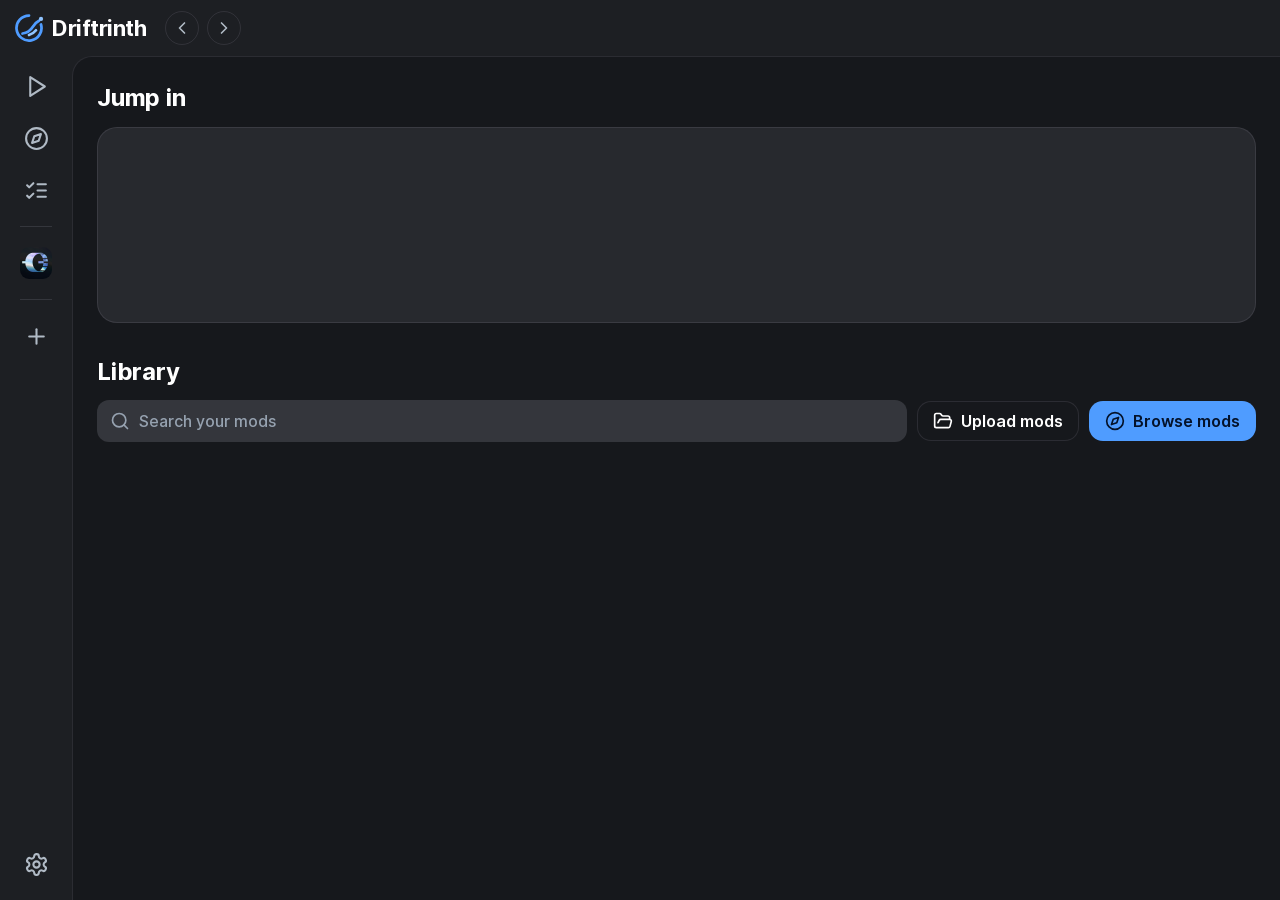
==== app/src/main/assets/driftrinth/index.html @ 27698b99 "Add original Driftrinth renderer assets" ====
<!doctype html>
<html lang="en">
<head>
<meta charset="utf-8">
<meta http-equiv="Content-Security-Policy" content="default-src 'none'; img-src 'self' https: http: data:; style-src 'self' 'unsafe-inline'; font-src 'self'; script-src 'self'">
<meta name="viewport" content="width=device-width, initial-scale=1">
<title>Driftrinth</title>
<script src="theme.js"></script>
<link rel="stylesheet" href="style.css">
</head>
<body>
<div class="splash" id="splash" role="status" aria-label="Loading Driftrinth">
  <svg class="splash-art" viewBox="0 0 24 24" fill="none" stroke-width="2.2" stroke-linecap="round" aria-hidden="true"><path stroke="var(--brand)" d="M12 2a10 10 0 1 0 9.6 7.2"/><path stroke="var(--brand)" d="M6.8 16.4c3.6-.4 6.7-2.8 8.6-5.8 1.2-1.9 2.6-3.4 4.6-4.4"/><path stroke="var(--brand-300)" d="M12 17.6c2.2-.6 4.2-2 5.6-3.8"/><circle cx="21.6" cy="4.7" r="1.7" fill="var(--brand-300)"/></svg>
  <div class="splash-center">
    <div class="splash-logo"><svg viewBox="0 0 24 24" fill="none" stroke-width="2.2" stroke-linecap="round" aria-hidden="true"><path stroke="var(--brand)" d="M12 2a10 10 0 1 0 9.6 7.2"/><path stroke="var(--brand)" d="M6.8 16.4c3.6-.4 6.7-2.8 8.6-5.8 1.2-1.9 2.6-3.4 4.6-4.4"/><path stroke="var(--brand-300)" d="M12 17.6c2.2-.6 4.2-2 5.6-3.8"/><circle cx="21.6" cy="4.7" r="1.7" fill="var(--brand-300)"/></svg><span>Driftrinth <em>app</em></span></div>
    <div class="splash-bar"><i id="splash-fill"></i></div>
  </div>
</div>
<div class="shell">
  <header class="top">
    <div class="brand"><svg class="mark" viewBox="0 0 24 24" fill="none" stroke-width="2.2" stroke-linecap="round" aria-hidden="true"><path stroke="var(--brand)" d="M12 2a10 10 0 1 0 9.6 7.2"/><path stroke="var(--brand)" d="M6.8 16.4c3.6-.4 6.7-2.8 8.6-5.8 1.2-1.9 2.6-3.4 4.6-4.4"/><path stroke="var(--brand-300)" d="M12 17.6c2.2-.6 4.2-2 5.6-3.8"/><circle cx="21.6" cy="4.7" r="1.7" fill="var(--brand-300)"/></svg><span>Driftrinth</span></div>
    <div class="navs">
      <button class="round" id="nav-back" aria-label="Back"></button>
      <button class="round" id="nav-fwd" aria-label="Forward"></button>
      <div class="crumb" id="crumb"></div>
    </div>
    <div class="status" id="status"></div>
  </header>
  <nav class="rail" aria-label="Main">
    <button class="rail-btn" data-go="home" aria-label="Home" title="Home"></button>
    <button class="rail-btn" data-go="discover" aria-label="Discover mods" title="Discover mods"></button>
    <button class="rail-btn" data-go="setup" aria-label="Setup" title="Setup"></button>
    <hr>
    <button class="rail-btn game" data-go="game" aria-label="Orion Drift" title="Orion Drift"><img src="orion-icon.png" alt=""></button>
    <hr>
    <button class="rail-btn" id="rail-add" data-upload="1" aria-label="Upload a mod" title="Upload a mod"></button>
    <div class="grow"></div>
    <button class="rail-btn" id="rail-settings" data-settings="connection" aria-label="Settings" title="Settings"></button>
  </nav>
  <main class="page" id="page"></main>
</div>
<div class="applybar" id="applybar" hidden></div>
<div class="toasts" id="toasts" role="status"></div>

<dialog id="detail" aria-label="Mod details"><div class="modal wide" id="detail-body"></div></dialog>

<dialog id="pair" aria-label="Pair headset">
  <div class="modal">
    <div class="modal-head"><h2>Pair this headset</h2><button class="round" data-close="pair" aria-label="Close" id="pair-x"></button></div>
    <p class="muted">You only do this once. After that, Driftrinth reconnects on its own.</p>
    <ol class="numbered">
      <li>Open Android Settings, press <b>Open</b>, then go to <b>Developer options &gt; Wireless debugging</b> and turn it on.<br><button class="btn" id="pair-open">Open Settings</button></li>
      <li>Choose <b>Pair device with pairing code</b> and keep that window beside this one.</li>
      <li>Enter the code it shows.</li>
    </ol>
    <div class="fields">
      <label class="field code">Pairing code
        <input type="text" inputmode="numeric" id="pair-code" placeholder="123456" maxlength="6" autocomplete="off">
      </label>
      <label class="field">Pairing port
        <input type="text" inputmode="numeric" id="pair-port" placeholder="Looking…" autocomplete="off">
      </label>
    </div>
    <p class="found" id="pair-found" hidden></p>
    <details class="adv">
      <summary>Advanced</summary>
      <label class="field">Connect port (the port under IP address &amp; port)
        <input type="text" inputmode="numeric" id="pair-connect" placeholder="Found automatically" autocomplete="off">
      </label>
    </details>
    <p class="err" id="pair-msg" hidden></p>
    <div class="modal-foot">
      <button class="btn" data-close="pair">Cancel</button>
      <button class="btn primary" id="pair-go">Pair</button>
    </div>
  </div>
</dialog>

<dialog id="confirm" aria-label="Confirm">
  <div class="aura soft" aria-hidden="true"></div>
  <div class="modal">
    <div id="confirm-body"></div>
    <div class="modal-foot">
      <button class="btn" id="confirm-no">Cancel</button>
      <button class="btn danger" id="confirm-yes">Remove</button>
    </div>
  </div>
</dialog>

<dialog id="settings" aria-label="Settings">
  <div class="aura" aria-hidden="true"></div>
  <div class="modal settings">
    <aside>
      <h2>Settings</h2>
      <button class="side" data-stab="connection" id="st-connection"></button>
      <button class="side" data-stab="store" id="st-store"></button>
      <button class="side" data-stab="game" id="st-game"></button>
      <button class="side" data-stab="appearance" id="st-appearance"></button>
      <button class="side" data-stab="about" id="st-about"></button>
      <button class="side" data-stab="credits" id="st-credits"></button>
    </aside>
    <div class="settings-body">
      <button class="round close" data-close="settings" aria-label="Close" id="set-x"></button>
      <div id="settings-body"></div>
    </div>
  </div>
</dialog>

<script src="bridge.js"></script>
<script src="app.js"></script>
</body>
</html>
---- app/src/main/assets/driftrinth/style.css ----
@font-face { font-family: Inter; font-weight: 400; font-display: block; src: url(fonts/inter-400.woff2) format('woff2'); }
@font-face { font-family: Inter; font-weight: 500; font-display: block; src: url(fonts/inter-500.woff2) format('woff2'); }
@font-face { font-family: Inter; font-weight: 600; font-display: block; src: url(fonts/inter-600.woff2) format('woff2'); }
@font-face { font-family: Inter; font-weight: 700; font-display: block; src: url(fonts/inter-700.woff2) format('woff2'); }
@font-face { font-family: Inter; font-weight: 800; font-display: block; src: url(fonts/inter-800.woff2) format('woff2'); }

:root {
  color-scheme: dark;
  --s1: #16181c; --s15: #1a1c20; --s2: #1d1f23; --s25: #222429; --s3: #27292e; --s4: #34363c; --s5: #42444a;
  --line: #c1bed11f;
  --hi: #fff; --tx: #b0bac5; --mut: #96a2b0;
  --brand: #4f9cff; --b3: #90c4ff; --b7: #1f5ff1; --brand-300: var(--b3); --on-brand: #04122a;
  --brand-hl: color-mix(in srgb, var(--brand) 25%, transparent); --brand-bg: color-mix(in srgb, var(--brand) 15%, transparent);
  --red: #ff496e; --red-bg: #ff496e26; --orange: #ffa347; --orange-bg: #e0832526;
  --scrim: #060a12a6; --scrim-soft: #060a1230; --scrim-plain: #000a; --track: #ffffff1c; --float: #0009;
  --r-sm: 8px; --r-md: 12px; --r-lg: 16px; --r-xl: 20px;
}

:root[data-theme="cyan"] { --brand: #22d3ee; --b3: #8beaf8; --b7: #0e7490; }
:root[data-theme="purple"] { --brand: #c78aff; --b3: #dab2ff; --b7: #821ed2; }
:root[data-theme="pink"] { --brand: #ff7ab8; --b3: #ffb3d6; --b7: #c11f72; }
:root[data-theme="red"] { --brand: #ff6984; --b3: #ff9fae; --b7: #c8083d; }
:root[data-theme="orange"] { --brand: #ffa347; --b3: #ffc171; --b7: #c64808; }
:root[data-theme="green"] { --brand: #1bd96a; --b3: #81f4af; --b7: #0f8642; }
:root[data-theme="rgb"] { --rgb-h: 215; --brand: hsl(var(--rgb-h) 100% 66%); --b3: hsl(var(--rgb-h) 100% 80%); --b7: hsl(var(--rgb-h) 85% 36%); }
:root[data-mode="oled"] {
  --s1: #000; --s15: #000; --s2: #000; --s25: #0b0c0e; --s3: #101114; --s4: #1e2024; --s5: #303238;
  --line: #c1bed126; --hi: #fff; --tx: #b0bac5; --mut: #8f9baa;
}
:root[data-mode="light"] {
  color-scheme: light;
  --s1: #eef1f6; --s15: #e6eaf0; --s2: #d9dfe8; --s25: #e7ebf1; --s3: #fff; --s4: #dde2ea; --s5: #a9b1be;
  --line: #11182738; --hi: #0b0e13; --tx: #2a313c; --mut: #4c5563;
  --brand-300: var(--b7);
  --brand-hl: color-mix(in srgb, var(--b7) 20%, transparent); --brand-bg: color-mix(in srgb, var(--b7) 11%, transparent);
  --red: #b80636; --red-bg: #ed11482b; --orange: #a63a04; --orange-bg: #fe7e112e;
  --scrim: #d9dfe8b3; --scrim-soft: #d9dfe840; --scrim-plain: #11182780; --track: #11182729; --float: #11182759;
}
* { box-sizing: border-box; }
[hidden] { display: none !important; }
html, body { height: 100%; }
body { margin: 0; background: var(--s2); color: var(--tx); font: 500 16px/1.4 Inter, Roboto, system-ui, sans-serif; overflow: hidden; -webkit-font-smoothing: antialiased; user-select: none; -webkit-tap-highlight-color: transparent; }
button, input, select { font: inherit; color: inherit; }
button { cursor: pointer; border: 0; background: none; padding: 0; }
button:disabled { cursor: default; }
h1, h2, h3, p { margin: 0; }
b { color: var(--hi); font-weight: 600; }
svg.i { width: 1.25em; height: 1.25em; flex: none; fill: none; stroke: currentColor; stroke-width: 2; stroke-linecap: round; stroke-linejoin: round; display: block; }
:focus-visible { outline: 2px solid var(--brand-300); outline-offset: 2px; }
::-webkit-scrollbar { width: 10px; height: 10px; }
::-webkit-scrollbar-thumb { background: var(--s5); border-radius: 10px; border: 2px solid transparent; background-clip: padding-box; }
::-webkit-scrollbar-track { background: transparent; }

/* ---- Frame ---- */
.shell { display: grid; grid-template: 56px 1fr / 72px 1fr; height: 100vh; opacity: 0; transition: opacity .16s; }
body.ready .shell { opacity: 1; }
.top { grid-column: 1 / 3; display: flex; align-items: center; gap: 18px; padding: 0 16px 0 14px; }
.brand { display: flex; align-items: center; gap: 8px; color: var(--hi); font-weight: 700; font-size: 22px; letter-spacing: -.02em; }
.mark { width: 30px; height: 30px; }
.navs { display: flex; align-items: center; gap: 8px; min-width: 0; flex: 1; }
.crumb { display: flex; align-items: center; gap: 8px; margin-left: 10px; color: var(--hi); font-weight: 600; white-space: nowrap; overflow: hidden; }
.crumb img { width: 24px; height: 24px; border-radius: 6px; }
.crumb svg { color: var(--mut); }
.round { width: 34px; height: 34px; display: grid; place-items: center; border-radius: 50%; border: 1px solid var(--line); color: var(--tx); transition: background .12s, color .12s; flex: none; }
.round:hover:not(:disabled) { background: var(--s4); color: var(--hi); }
.round:disabled { opacity: .4; }
.status { display: flex; align-items: center; gap: 10px; }
.pill { height: 36px; display: inline-flex; align-items: center; gap: 8px; padding: 0 14px; border-radius: 999px; border: 1px solid var(--line); font-size: 14px; color: var(--tx); white-space: nowrap; }
button.pill:hover { background: var(--s4); color: var(--hi); }
.pill.on { color: var(--brand-300); border-color: var(--brand-hl); }
.pill.warn { color: var(--orange); border-color: color-mix(in srgb, var(--orange) 35%, transparent); }
.dot { width: 8px; height: 8px; border-radius: 50%; background: var(--mut); flex: none; }
.dot.on { background: var(--brand); box-shadow: 0 0 8px var(--brand); }
.dot.warn { background: var(--orange); }
.pill .stop { display: grid; place-items: center; width: 22px; height: 22px; margin-right: -8px; border-radius: 50%; color: var(--red); }
.pill .stop:hover { background: var(--red-bg); }
.pill .bar { width: 72px; }

.rail { display: flex; flex-direction: column; align-items: center; gap: 4px; padding: 6px 0 12px; }
.rail hr { width: 32px; border: 0; border-top: 1px solid var(--s4); margin: 8px 0; }
.rail .grow { flex: 1; }
.rail-btn { width: 48px; height: 48px; display: grid; place-items: center; border-radius: 50%; color: var(--tx); font-size: 20px; transition: background .12s, color .12s; }
.rail-btn:hover { background: var(--s4); color: var(--hi); }
.rail-btn.active { background: var(--brand-hl); color: var(--brand); }
.rail-btn.game img { width: 32px; height: 32px; border-radius: 9px; display: block; }
.page { position: relative; background: var(--s1); border-top: 1px solid var(--line); border-left: 1px solid var(--line); border-top-left-radius: var(--r-xl); overflow-y: auto; padding: 24px; }
.inner { width: 100%; }

/* ---- Controls ---- */
.btn { height: 40px; padding: 0 16px; display: inline-flex; align-items: center; justify-content: center; gap: 8px; border-radius: 14px; background: var(--s4); color: var(--hi); font-weight: 600; white-space: nowrap; transition: filter .12s, background .12s; }
.btn:hover:not(:disabled) { filter: brightness(1.15); }
.btn:active:not(:disabled) { filter: brightness(.92); }
.btn:disabled { opacity: .5; }
.btn.primary { background: var(--brand); color: var(--on-brand); }
.btn.line { background: none; box-shadow: inset 0 0 0 1px var(--line); }
.btn.outline { background: var(--brand-bg); color: var(--brand-300); box-shadow: inset 0 0 0 1px var(--brand); }
.btn.danger { background: var(--red-bg); color: var(--red); }
.btn.small { height: 34px; padding: 0 12px; font-size: 14px; border-radius: var(--r-md); }
.btn.ghost { background: none; color: var(--tx); }
.btn.ghost:hover:not(:disabled) { color: var(--hi); }
.btn.ghost.brand { color: var(--brand-300); }
.play { height: 48px; padding: 0 22px 0 16px; border-radius: var(--r-lg); font-size: 17px; font-weight: 800; }
.play.big { height: 56px; padding: 0 28px 0 20px; border-radius: 18px; font-size: 19px; }
.play svg.i { stroke-width: 2.4; }
/* A real border with the fill clipped inside it, so the blue can't show past the black at the corners. */
.btn.primary.play { color: #000; border: 2px solid #000; background-clip: padding-box; }
.icon-btn { width: 34px; height: 34px; display: grid; place-items: center; border-radius: 50%; color: var(--tx); transition: background .12s, color .12s; flex: none; }
.icon-btn:hover:not(:disabled) { background: var(--s4); color: var(--hi); }
.icon-btn.brand { color: var(--brand-300); }
.switch { width: 42px; height: 24px; border-radius: 12px; background: var(--s5); position: relative; flex: none; transition: background .14s; }
.switch::after { content: ''; position: absolute; top: 3px; left: 3px; width: 18px; height: 18px; border-radius: 50%; background: var(--tx); transition: transform .14s, background .14s; }
.switch[aria-checked="true"] { background: var(--brand); }
.switch[aria-checked="true"]::after { transform: translateX(18px); background: var(--on-brand); }
.box { width: 20px; height: 20px; border-radius: 6px; box-shadow: inset 0 0 0 1px var(--s5); background: var(--s25); display: grid; place-items: center; color: var(--on-brand); font-size: 12px; flex: none; }
.box svg { visibility: hidden; stroke-width: 3; }
.box[aria-checked="true"] { background: var(--brand); box-shadow: none; }
.box[aria-checked="true"] svg { visibility: visible; }
.search { position: relative; flex: 1; min-width: 180px; }
.search svg { position: absolute; left: 13px; top: 11px; color: var(--mut); }
.search input, .field input { width: 100%; height: 42px; border: 0; border-radius: var(--r-md); background: var(--s4); color: var(--hi); padding: 0 14px; outline: 0; user-select: text; }
.search input { padding-left: 42px; }
.search input::placeholder, .field input::placeholder { color: var(--mut); font-weight: 500; }
.search input:focus, .field input:focus { box-shadow: 0 0 0 2px var(--brand); }
.select { position: relative; display: inline-flex; align-items: center; height: 34px; border-radius: var(--r-md); background: var(--s4); color: var(--hi); font-size: 14px; }
.select select { appearance: none; background: none; border: 0; outline: 0; height: 100%; padding: 0 32px 0 12px; font-weight: 500; }
.select select option { background: var(--s3); }
.select svg { position: absolute; right: 9px; pointer-events: none; color: var(--tx); }
.chip { height: 34px; padding: 0 12px; border-radius: var(--r-md); box-shadow: inset 0 0 0 1px var(--line); font-size: 14px; font-weight: 500; color: var(--tx); }
.chip:hover { color: var(--hi); }
.chip[aria-pressed="true"] { background: var(--brand-hl); box-shadow: inset 0 0 0 1px var(--brand); color: var(--brand-300); }
.tabs { display: inline-flex; gap: 4px; padding: 6px; border-radius: 999px; background: var(--s3); border: 1px solid var(--line); }
.tabs button { height: 36px; padding: 0 16px; display: inline-flex; align-items: center; gap: 8px; border-radius: 999px; font-size: 14px; font-weight: 600; color: var(--hi); }
.tabs button:hover { background: var(--s4); }
.tabs button[aria-selected="true"] { background: var(--brand-hl); color: var(--brand-300); }
.row { display: flex; align-items: center; gap: 8px; }
.row.wrap { flex-wrap: wrap; }
.spacer { flex: 1; }
.vline { width: 1px; height: 24px; background: var(--s4); margin: 0 4px; }
.spin { width: 16px; height: 16px; border-radius: 50%; border: 2px solid currentColor; border-right-color: transparent; animation: spin .8s linear infinite; display: inline-block; flex: none; }
@keyframes spin { to { transform: rotate(360deg); } }
.bar { height: 6px; border-radius: 3px; background: var(--s5); overflow: hidden; flex: 1; }
.bar i { display: block; height: 100%; background: var(--brand); border-radius: 3px; transition: width .25s; }
.bar.over i { background: var(--red); }
.muted { color: var(--mut); }
.err { color: var(--red); font-size: 14px; margin-top: 10px; }
.found { color: var(--brand-300); font-size: 14px; margin-top: 8px; }

/* ---- Cards ---- */
.h { color: var(--hi); font-size: 24px; font-weight: 700; letter-spacing: -.01em; margin-bottom: 12px; }
.section { margin-top: 32px; }
.card { background: var(--s3); border: 1px solid var(--line); border-radius: var(--r-xl); }
.ic { border-radius: var(--r-md); overflow: hidden; flex: none; display: grid; place-items: center; box-shadow: inset 0 0 0 1px var(--line); object-fit: cover; }
.ic svg { width: 58%; height: 58%; stroke-width: 1.6; }

.jump { position: relative; display: flex; align-items: center; gap: 20px; padding: 20px; min-height: 196px; overflow: hidden; }
.jump .art { position: absolute; inset: 0 0 0 auto; width: min(58%, 640px); background: url(orion-banner.jpg) center / cover; -webkit-mask-image: linear-gradient(to right, transparent, #000 34%); mask-image: linear-gradient(to right, transparent, #000 34%); }
.jump > :not(.art) { position: relative; }
.jump .ic { width: 156px; height: 156px; border-radius: 22px; }
/* Play sits at the bottom of a fixed-height column, so the text above it can never move it. */
.jump .play { margin-top: auto; flex: none; }
.jump .meta { min-height: 0; overflow: hidden; margin-bottom: 8px; }
.jump .meta span { max-width: 100%; }
.jump > div:not(.art) { max-width: 290px; height: 156px; display: flex; flex-direction: column; align-items: flex-start; }
.disc:has(.filters[hidden]) { grid-template-columns: minmax(0, 1fr); }
.jump h2 { color: var(--hi); font-size: 26px; font-weight: 700; letter-spacing: -.01em; }
.meta { display: flex; align-items: center; flex-wrap: wrap; gap: 6px 14px; color: var(--mut); font-weight: 500; margin-top: 4px; }
.meta span { display: inline-flex; align-items: center; gap: 6px; }

.setup { margin-top: 14px; padding: 6px 20px; }
.step { display: flex; align-items: center; gap: 14px; padding: 14px 0; min-height: 72px; }
.step + .step { border-top: 1px solid var(--s4); }
.step .num { width: 30px; height: 30px; display: grid; place-items: center; border-radius: 50%; background: var(--s4); color: var(--hi); font-size: 14px; font-weight: 700; flex: none; }
.step.done .num { background: var(--brand-hl); color: var(--brand-300); }
.step .t { flex: 1; min-width: 0; }
.step b { display: block; }
.step small { font-size: 14px; color: var(--mut); }
.step .bar { margin-top: 8px; }

.grid { display: grid; grid-template-columns: repeat(auto-fill, minmax(172px, 1fr)); gap: 14px; margin-top: 16px; }
.tile { display: block; text-align: left; padding: 12px; border-radius: var(--r-xl); transition: background .12s; }
.tile:hover { filter: brightness(1.08); }
.tile .ic { width: 100%; height: auto; aspect-ratio: 1; border-radius: var(--r-lg); margin-bottom: 10px; }
.tile .ic svg { width: 50%; height: 50%; }
.tile .n { color: var(--hi); font-weight: 600; white-space: nowrap; overflow: hidden; text-overflow: ellipsis; }
.tile .s { display: flex; align-items: center; gap: 6px; font-size: 14px; color: var(--mut); margin-top: 2px; }

.head { display: flex; align-items: center; gap: 16px; padding-bottom: 20px; border-bottom: 1px solid var(--s4); }
.head .ic { width: 72px; height: 72px; border-radius: var(--r-lg); }
.head h1 { color: var(--hi); font-size: 26px; font-weight: 700; letter-spacing: -.01em; }
.toolbar { display: flex; align-items: center; gap: 10px; margin-top: 16px; }

.banner { display: flex; align-items: center; gap: 12px; padding: 12px 16px; margin-top: 12px; border-radius: var(--r-lg); background: var(--orange-bg); color: var(--orange); font-size: 15px; }
.banner.bad { background: var(--red-bg); color: var(--red); }
.banner .t { flex: 1; min-width: 0; color: var(--hi); }

.table { margin-top: 14px; overflow: hidden; }
.tr { display: grid; grid-template-columns: 36px minmax(0, 1.3fr) minmax(0, 1fr) 160px; gap: 12px; align-items: center; padding: 12px 14px; min-height: 74px; }
.tr + .tr { border-top: 1px solid var(--s4); }
.tr.th { min-height: 0; padding: 12px 14px; color: var(--mut); font-weight: 600; font-size: 15px; background: var(--s25); }
.tr.th .acts { justify-content: flex-end; }
.proj { display: flex; align-items: center; gap: 12px; min-width: 0; text-align: left; }
.proj .ic { width: 48px; height: 48px; }
.proj .x { min-width: 0; }
.proj b, .ver b, .proj small, .ver small { display: block; white-space: nowrap; overflow: hidden; text-overflow: ellipsis; }
.proj b:hover { text-decoration: underline; }
.proj small, .ver small { color: var(--mut); font-size: 14px; }
.acts { display: flex; align-items: center; justify-content: flex-end; gap: 8px; }
.tag-new { display: inline-block; color: var(--orange); font-size: 13px; margin-left: 8px; font-weight: 600; }
.tr.off .ic { opacity: .5; }
.tr.off b { color: var(--tx); }

.empty { display: flex; flex-direction: column; align-items: center; text-align: center; gap: 12px; padding: 56px 24px; color: var(--mut); }
.empty svg.big { width: 44px; height: 44px; stroke-width: 1.5; color: var(--s5); }
.empty h3 { color: var(--hi); font-size: 19px; font-weight: 700; }
.empty p { max-width: 460px; }

.dtwo { display: grid; grid-template-columns: repeat(2, minmax(0, 1fr)); gap: 14px; margin-top: 16px; }
.pane { padding: 18px 20px; }
.pane h3 { color: var(--hi); font-size: 17px; font-weight: 700; display: flex; align-items: center; gap: 8px; margin-bottom: 10px; }
.pane.full { grid-column: 1 / 3; }
.kv { display: flex; justify-content: space-between; gap: 16px; padding: 7px 0; font-size: 15px; }
.kv span:first-child { color: var(--mut); }
.kv span:last-child { color: var(--hi); text-align: right; overflow: hidden; text-overflow: ellipsis; white-space: nowrap; min-width: 0; }
.pane .row { margin-top: 12px; }

/* ---- Discover ---- */
.disc { display: grid; grid-template-columns: minmax(0, 1fr) 248px; gap: 18px; align-items: start; }
.result { display: grid; grid-template-columns: 96px minmax(0, 1fr) auto; gap: 16px; padding: 16px; margin-top: 12px; text-align: left; }
.result .ic { width: 96px; height: 96px; border-radius: var(--r-lg); cursor: pointer; }
.result h3 { color: var(--hi); font-size: 19px; font-weight: 700; display: flex; align-items: baseline; gap: 8px; min-width: 0; cursor: pointer; }
.result h3 span { font-size: 15px; color: var(--mut); font-weight: 500; white-space: nowrap; }
.result h3 em { font-style: normal; overflow: hidden; text-overflow: ellipsis; white-space: nowrap; }
.result p { margin-top: 4px; display: -webkit-box; -webkit-line-clamp: 2; -webkit-box-orient: vertical; overflow: hidden; }
.res-side { display: flex; flex-direction: column; align-items: flex-end; justify-content: space-between; gap: 8px; color: var(--tx); font-size: 15px; }
.res-side span { display: inline-flex; align-items: center; gap: 6px; }
.tags { display: flex; flex-wrap: wrap; gap: 6px; margin-top: 8px; }
.tag { height: 26px; display: inline-flex; align-items: center; padding: 0 10px; border-radius: 999px; background: var(--s4); font-size: 13px; color: var(--tx); }
.filters { padding: 8px 14px 14px; position: sticky; top: 0; }
.filters .opt { display: flex; align-items: center; justify-content: space-between; gap: 10px; padding: 8px 0; color: var(--hi); font-weight: 600; }
.filters h3 { color: var(--hi); font-size: 16px; margin: 10px 0 6px; font-weight: 700; }
.filters .f { display: flex; width: 100%; padding: 7px 10px; margin: 0 -10px; width: calc(100% + 20px); border-radius: var(--r-sm); color: var(--tx); text-align: left; font-size: 15px; }
.filters .f:hover { color: var(--hi); background: var(--s4); }
.filters .f.on { color: var(--brand-300); background: var(--brand-bg); }

/* ---- Apply bar and toasts ---- */
.applybar { position: fixed; left: calc(50% + 36px); bottom: 20px; transform: translateX(-50%); width: min(640px, calc(100vw - 112px)); display: flex; align-items: center; gap: 12px; padding: 12px 12px 12px 18px; background: var(--s4); border: 1px solid var(--line); border-radius: var(--r-xl); box-shadow: 0 10px 34px var(--float); z-index: 5; color: var(--hi); font-weight: 600; animation: rise .16s ease-out; }
.applybar .t { flex: 1; min-width: 0; }
.applybar small { display: block; font-size: 13px; font-weight: 500; color: var(--tx); }
.applybar .bar { margin-top: 8px; background: var(--s5); }
@keyframes rise { from { opacity: 0; transform: translate(-50%, 10px); } }
.page.has-bar { padding-bottom: 96px; }
.toasts { position: fixed; right: 18px; bottom: 18px; display: flex; flex-direction: column; gap: 8px; align-items: flex-end; z-index: 20; pointer-events: none; }
.toast { max-width: 420px; padding: 11px 16px; border-radius: var(--r-lg); background: var(--s5); color: var(--hi); font-size: 15px; box-shadow: 0 8px 24px var(--float); animation: fade .16s ease-out; }
@keyframes fade { from { opacity: 0; transform: translateY(6px); } }

/* ---- Setup ---- */
.wiz { display: grid; grid-template-columns: 270px minmax(0, 1fr); gap: 16px; align-items: start; }
.wiz-steps { padding: 8px; }
.wiz-step { width: 100%; display: flex; align-items: center; gap: 12px; padding: 10px; border-radius: var(--r-md); text-align: left; color: var(--tx); font-weight: 600; }
.wiz-step:hover { background: var(--s4); color: var(--hi); }
.wiz-step.on { background: var(--brand-hl); color: var(--hi); }
.wiz-step small { display: block; font-size: 13px; font-weight: 500; color: var(--mut); }
.wiz-num { width: 30px; height: 30px; display: grid; place-items: center; border-radius: 50%; background: var(--s4); color: var(--hi); font-size: 14px; font-weight: 700; flex: none; }
.wiz-step.on .wiz-num { background: var(--brand); color: var(--on-brand); }
.wiz-step.done .wiz-num { background: var(--brand-hl); color: var(--brand-300); }
.wiz-panel { padding: 26px; min-height: 420px; display: flex; flex-direction: column; }
.wiz-body { flex: 1; animation: fade .16s ease-out; }
.wiz-eyebrow { color: var(--brand-300); font-size: 14px; font-weight: 700; margin-bottom: 6px; }
.wiz-body h2 { color: var(--hi); font-size: 26px; font-weight: 700; letter-spacing: -.01em; margin-bottom: 8px; }
.wiz-body > p { max-width: 620px; }
.wiz-body .numbered { max-width: 620px; font-size: 16px; margin-top: 18px; }
.wiz-body > .row { margin-top: 18px; }
.wiz-ok { display: flex; align-items: center; gap: 10px; margin-top: 18px; padding: 12px 16px; border-radius: var(--r-lg); background: var(--brand-bg); color: var(--brand-300); font-weight: 600; max-width: 620px; }
.wiz-wait { display: flex; align-items: center; gap: 10px; margin-top: 18px; color: var(--hi); }
.wiz-bar { margin-top: 14px; max-width: 620px; height: 8px; border-radius: 4px; }
.wiz-mods { margin-top: 16px; max-width: 620px; border: 1px solid var(--line); border-radius: var(--r-lg); overflow: hidden; }
.wiz-mod { display: flex; align-items: center; gap: 12px; padding: 10px 14px; color: var(--hi); font-weight: 600; }
.wiz-mod + .wiz-mod { border-top: 1px solid var(--s4); }
.wiz-mod .ic { width: 36px; height: 36px; border-radius: var(--r-sm); }
.wiz-mod span { flex: 1; min-width: 0; white-space: nowrap; overflow: hidden; text-overflow: ellipsis; }
.wiz-foot { display: flex; align-items: center; gap: 10px; margin-top: 26px; padding-top: 18px; border-top: 1px solid var(--s4); }
.wiz-foot small { flex: 1; text-align: right; color: var(--mut); font-size: 14px; }

/* ---- Loading screen ---- */
.splash { position: fixed; inset: 0; z-index: 100; overflow: hidden; background: linear-gradient(180deg, color-mix(in srgb, var(--brand) 26%, var(--s1)) 0%, color-mix(in srgb, var(--brand) 9%, var(--s1)) 38%, color-mix(in srgb, var(--brand) 2%, var(--s1)) 72%, var(--s1) 100%); transition: opacity .3s ease-in-out; }
.splash.out { opacity: 0; pointer-events: none; }
.splash-art { position: absolute; left: 50%; top: 50%; width: 118vmax; height: 118vmax; transform: translate(-50%, -50%); opacity: .055; }
.splash-center { position: absolute; left: 50%; top: 50%; transform: translate(-50%, -50%); width: min(320px, calc(100vw - 48px)); display: flex; flex-direction: column; align-items: center; gap: 18px; }
.splash-logo { display: flex; align-items: center; gap: 8px; color: var(--hi); font-size: 30px; font-weight: 600; letter-spacing: -.01em; white-space: nowrap; }
.splash-logo svg { width: 34px; height: 34px; flex: none; }
.splash-logo em { font-style: normal; color: var(--brand); }
.splash-bar { width: 100%; height: 8px; border-radius: 4px; background: var(--track); overflow: hidden; }
.splash-bar i { display: block; height: 100%; width: 3%; border-radius: 4px; background: var(--brand); transition: width 1.4s cubic-bezier(.2, .7, .3, 1); }
.splash-bar i.go { width: 86%; }
.splash-bar i.full { width: 100%; transition-duration: .22s; }

/* ---- Dialogs ---- */
dialog { padding: 0; border: 0; background: transparent; color: inherit; max-width: none; max-height: none; }
dialog::backdrop { background: var(--scrim-plain); }
.modal { width: 500px; max-width: calc(100vw - 48px); max-height: calc(100vh - 48px); overflow-y: auto; background: var(--s3); border: 1px solid var(--line); border-radius: var(--r-xl); padding: 22px; }
.modal.wide { width: 720px; }
.modal h2 { color: var(--hi); font-size: 22px; font-weight: 700; }
.modal-head { display: flex; align-items: center; justify-content: space-between; gap: 12px; margin-bottom: 6px; }
.modal-foot { display: flex; justify-content: flex-end; gap: 10px; margin-top: 18px; }
.numbered { margin: 14px 0; padding: 0; list-style: none; counter-reset: n; font-size: 15px; }
.numbered li { counter-increment: n; position: relative; padding: 0 0 12px 36px; }
.numbered li::before { content: counter(n); position: absolute; left: 0; top: -2px; width: 26px; height: 26px; display: grid; place-items: center; border-radius: 50%; background: var(--s4); color: var(--hi); font-size: 13px; font-weight: 700; }
.numbered .btn { margin-top: 8px; }
.fields { display: grid; grid-template-columns: 1fr 1fr; gap: 12px; }
.field { display: block; font-size: 14px; font-weight: 600; color: var(--tx); }
.field input { margin-top: 6px; font-size: 16px; }
.field.code input { font-size: 20px; font-weight: 700; letter-spacing: .14em; }
.field.code input::placeholder { letter-spacing: .14em; font-weight: 500; }
.adv { margin-top: 12px; font-size: 14px; color: var(--mut); }
.adv summary { cursor: pointer; padding: 4px 0; }
.adv .field { margin-top: 8px; }
.settings { width: 820px; height: 560px; padding: 0; display: grid; grid-template-columns: 220px 1fr; overflow: hidden; }
.settings aside { background: var(--s25); padding: 20px 12px; border-right: 1px solid var(--line); }
.settings aside h2 { padding: 0 10px 12px; }
.side { width: 100%; height: 40px; display: flex; align-items: center; gap: 10px; padding: 0 12px; border-radius: var(--r-md); color: var(--tx); font-weight: 600; text-align: left; margin-bottom: 2px; }
.side:hover { background: var(--s4); color: var(--hi); }
.side.on { background: var(--brand-hl); color: var(--brand-300); }
.settings-body { position: relative; padding: 22px; overflow-y: auto; }
.settings-body .close { position: absolute; right: 16px; top: 16px; }
.settings-body h3 { color: var(--hi); font-size: 19px; font-weight: 700; padding-right: 40px; }
.settings-body section + section { margin-top: 22px; padding-top: 20px; border-top: 1px solid var(--s4); }
.settings-body p { font-size: 15px; color: var(--mut); margin-top: 4px; }
.settings-body .opt { display: flex; align-items: center; justify-content: space-between; gap: 18px; }
.settings-body .row { margin-top: 12px; }
#settings, #confirm { overflow: visible; }
#confirm::backdrop { transition: opacity .5s ease-in; background: var(--scrim-soft); }
#confirm .modal { position: relative; z-index: 1; width: 440px; box-shadow: 0 24px 70px var(--float); animation: confirm-in .28s cubic-bezier(.2, .8, .3, 1.1); transition: opacity .22s ease-in, transform .22s ease-in; }
#confirm.leaving .modal { opacity: 0; transform: scale(.97); pointer-events: none; }
#confirm.leaving::backdrop { opacity: 0; }
@keyframes confirm-in { from { opacity: 0; transform: translateY(14px) scale(.95); } }
.confirm-head { display: flex; align-items: center; gap: 14px; }
.confirm-head .ic { width: 56px; height: 56px; border-radius: var(--r-md); }
.confirm-head h2 { min-width: 0; overflow-wrap: anywhere; }
.confirm-trash { background: var(--red-bg); color: var(--red); }
#confirm-body p { margin-top: 14px; font-size: 15px; }
#confirm .modal-foot .btn { min-width: 96px; }
.aura.soft i { width: 40vmax; height: 40vmax; opacity: .5; }
#settings::backdrop { transition: opacity .6s ease-in; background: var(--scrim); backdrop-filter: blur(16px); -webkit-backdrop-filter: blur(16px); }
#settings .modal { position: relative; z-index: 1; box-shadow: 0 24px 70px var(--float); transition: opacity .22s ease-in, transform .22s ease-in; }
#settings.leaving .modal { opacity: 0; transform: scale(.97); pointer-events: none; }
#settings.leaving::backdrop { opacity: 0; }
.aura { position: fixed; inset: 0; overflow: hidden; pointer-events: none; }
.aura i { position: absolute; left: 0; top: 0; width: 62vmax; height: 62vmax; border-radius: 50%; opacity: .8; will-change: transform; }
.credits { display: flex; flex-direction: column; gap: 10px; margin-top: 14px; }
.credit { padding: 12px 14px; border-radius: var(--r-md); background: var(--s25); border: 1px solid var(--line); }
.credit b { display: block; font-size: 16px; }
.credit span { display: block; margin-top: 2px; font-size: 15px; color: var(--tx); }
.mode-grid { display: grid; grid-template-columns: repeat(3, minmax(0, 1fr)); gap: 10px; margin-top: 12px; }
.mode-card { display: block; padding: 8px; border-radius: var(--r-lg); background: var(--s25); box-shadow: inset 0 0 0 1px var(--line); text-align: left; color: var(--hi); font-weight: 600; }
.mode-card:hover { background: var(--s4); }
.mode-card[aria-pressed="true"] { box-shadow: inset 0 0 0 2px var(--brand); background: var(--brand-bg); }
.mode-label { display: flex; align-items: center; justify-content: space-between; padding: 8px 4px 2px; font-size: 15px; }
.mode-label svg { color: var(--brand-300); stroke-width: 3; }
/* Previews show their own mode's colours, whichever mode is active. */
.mode-prev { display: grid; grid-template-columns: 22% 1fr; height: 76px; border-radius: var(--r-sm); overflow: hidden; border: 1px solid var(--line); }
.mode-prev i { display: block; }
.mode-prev .pr { padding: 8px; display: flex; flex-direction: column; gap: 6px; }
.mode-prev .pc { height: 28px; border-radius: 6px; }
.mode-prev .pb { width: 42%; height: 12px; border-radius: 4px; background: var(--brand); }
.mode-prev.dark { background: #1d1f23; } .mode-prev.dark .pr { background: #16181c; } .mode-prev.dark .pc { background: #27292e; }
.mode-prev.light { background: #e6e9ef; } .mode-prev.light .pr { background: #f4f6f9; } .mode-prev.light .pc { background: #fff; }
.mode-prev.oled { background: #000; } .mode-prev.oled .pr { background: #000; } .mode-prev.oled .pc { background: #101114; }
.theme-grid { display: grid; grid-template-columns: repeat(auto-fill, minmax(112px, 1fr)); gap: 8px; margin-top: 12px; }
.theme-chip { height: 42px; display: flex; align-items: center; gap: 9px; padding: 0 10px; border-radius: var(--r-md); background: var(--s25); box-shadow: inset 0 0 0 1px var(--line); color: var(--hi); font-size: 15px; font-weight: 600; }
.theme-chip:hover { background: var(--s4); }
.theme-chip[aria-pressed="true"] { box-shadow: inset 0 0 0 2px var(--brand); background: var(--brand-bg); }
.theme-dot { width: 20px; height: 20px; border-radius: 50%; flex: none; box-shadow: inset 0 0 0 1px #0003; }
.speed { margin-top: 14px; }
.speed-row { display: flex; align-items: center; gap: 12px; margin-top: 8px; font-size: 14px; color: var(--mut); }
.speed-head { display: flex; justify-content: space-between; gap: 12px; color: var(--hi); font-weight: 600; font-size: 15px; }
.speed-head span:last-child { color: var(--brand-300); }
.speed input { flex: 1; min-width: 0; height: 24px; margin: 0; background: none; appearance: none; -webkit-appearance: none; cursor: pointer; }
.speed input::-webkit-slider-runnable-track { height: 8px; border-radius: 4px; background: linear-gradient(90deg, #ff3b3b, #ffd23b, #3bff6a, #3bd5ff, #5a3bff, #ff3bd5); box-shadow: inset 0 0 0 1px #0000002e; }
.speed input::-webkit-slider-thumb { -webkit-appearance: none; width: 22px; height: 22px; margin-top: -7px; border-radius: 50%; background: #fff; border: 2px solid #000; box-shadow: 0 1px 4px #0006; }
.mono { font-family: ui-monospace, Consolas, monospace; font-size: 14px; }
.about-mark { display: flex; align-items: center; gap: 12px; color: var(--hi); font-size: 24px; font-weight: 700; }
.about-mark svg { width: 40px; height: 40px; }
.hero { width: 100%; max-height: 300px; object-fit: cover; border-radius: var(--r-lg); margin-bottom: 14px; display: block; }
.shots { display: flex; gap: 8px; overflow-x: auto; margin-bottom: 14px; }
.shots img { height: 120px; border-radius: var(--r-md); }
.dhead { display: flex; align-items: center; gap: 14px; }
.dhead .ic { width: 72px; height: 72px; border-radius: var(--r-lg); }
.dhead .spacer { flex: 1; }
.sect { color: var(--hi); font-weight: 700; font-size: 17px; margin: 20px 0 6px; }
.desc { font-size: 15px; line-height: 1.55; user-select: text; }
.desc p, .desc ul { margin: 0 0 8px; }
.desc ul { padding-left: 20px; }
.desc h4 { color: var(--hi); margin: 12px 0 4px; font-size: 16px; }
.desc code { background: var(--s4); border-radius: 5px; padding: 1px 5px; font-size: 14px; }
.facts { display: grid; grid-template-columns: repeat(auto-fit, minmax(120px, 1fr)); gap: 12px; margin-top: 14px; padding: 12px 14px; background: var(--s25); border-radius: var(--r-md); font-size: 14px; }
.facts span { display: block; color: var(--mut); }
.files { list-style: none; margin: 0; padding: 0; font-size: 14px; }
.files li { display: flex; justify-content: space-between; gap: 12px; padding: 6px 0; }

/* ---- Light mode: white surfaces on a tinted page, with real edges so nothing melts together ---- */
[data-mode="light"] .card { border-color: #11182733; box-shadow: 0 1px 2px #1118271f, 0 4px 14px #1118270f; }
[data-mode="light"] .page { border-color: #11182740; box-shadow: inset 0 1px 3px #11182714; }
[data-mode="light"] .rail hr { border-top-color: #1118273d; }
[data-mode="light"] .rail-btn { color: var(--tx); }
[data-mode="light"] .rail-btn:hover { background: #1118271a; color: var(--hi); }
[data-mode="light"] .rail-btn.active { background: var(--b7); color: #fff; }
[data-mode="light"] .round, [data-mode="light"] .pill { background: #ffffffb3; border-color: #11182740; color: var(--tx); }
[data-mode="light"] .round:hover:not(:disabled), [data-mode="light"] button.pill:hover { background: #fff; color: var(--hi); }
[data-mode="light"] .pill.on { color: var(--b7); border-color: color-mix(in srgb, var(--b7) 55%, transparent); }
[data-mode="light"] .pill.warn { color: var(--orange); border-color: color-mix(in srgb, var(--orange) 55%, transparent); }
[data-mode="light"] .dot.on { background: var(--b7); box-shadow: none; }
[data-mode="light"] .btn { box-shadow: inset 0 0 0 1px #11182726; }
[data-mode="light"] .btn.primary { background: var(--b7); color: #fff; box-shadow: 0 1px 2px #11182740; }
[data-mode="light"] .btn.primary.play { background: var(--brand); background-clip: padding-box; color: #000; box-shadow: 0 2px 6px #11182740; }
[data-mode="light"] .btn.line { background: #fff; box-shadow: inset 0 0 0 1px #1118274d; }
[data-mode="light"] .btn.outline { background: var(--brand-bg); box-shadow: inset 0 0 0 1.5px var(--b7); }
[data-mode="light"] .btn.danger { box-shadow: inset 0 0 0 1px color-mix(in srgb, var(--red) 45%, transparent); }
[data-mode="light"] .btn.ghost { box-shadow: none; }
[data-mode="light"] .icon-btn:hover:not(:disabled) { background: #1118271a; }
[data-mode="light"] .search input, [data-mode="light"] .field input { background: #fff; box-shadow: inset 0 0 0 1px #1118274d; }
[data-mode="light"] .search input:focus, [data-mode="light"] .field input:focus { box-shadow: 0 0 0 2px var(--b7); }
[data-mode="light"] .select { background: #fff; box-shadow: inset 0 0 0 1px #1118274d; }
[data-mode="light"] .chip { background: #fff; box-shadow: inset 0 0 0 1px #1118274d; }
[data-mode="light"] .chip[aria-pressed="true"] { background: var(--brand-hl); box-shadow: inset 0 0 0 1.5px var(--b7); color: var(--b7); }
[data-mode="light"] .tabs { background: #fff; border-color: #11182733; box-shadow: 0 1px 2px #1118271f; }
[data-mode="light"] .tabs button:hover { background: var(--s25); }
[data-mode="light"] .tag { background: var(--s25); box-shadow: inset 0 0 0 1px #11182726; color: var(--tx); }
[data-mode="light"] .switch { background: #8f98a6; }
[data-mode="light"] .switch::after { background: #fff; box-shadow: 0 1px 2px #11182766; }
[data-mode="light"] .switch[aria-checked="true"] { background: var(--b7); }
[data-mode="light"] .switch[aria-checked="true"]::after { background: #fff; }
[data-mode="light"] .box { background: #fff; box-shadow: inset 0 0 0 1.5px #1118276b; }
[data-mode="light"] .box[aria-checked="true"] { background: var(--b7); color: #fff; box-shadow: none; }
[data-mode="light"] .tr.th { background: var(--s25); color: var(--tx); border-bottom: 1px solid #11182726; }
[data-mode="light"] .tr + .tr { border-top-color: #11182726; }
[data-mode="light"] .head, [data-mode="light"] .step + .step, [data-mode="light"] .wiz-foot { border-color: #11182726; }
[data-mode="light"] .bar { background: #11182729; }
[data-mode="light"] .bar i { background: var(--b7); }
[data-mode="light"] .splash-bar i { background: var(--b7); }
[data-mode="light"] .splash-logo em { color: var(--b7); }
[data-mode="light"] .filters .f.on { background: var(--brand-hl); color: var(--b7); }
[data-mode="light"] .filters .f:hover, [data-mode="light"] .side:hover { background: var(--s4); }
[data-mode="light"] .side.on { background: var(--b7); color: #fff; }
[data-mode="light"] .wiz-step.on { background: var(--brand-hl); }
[data-mode="light"] .wiz-step.on .wiz-num { background: var(--b7); color: #fff; }
[data-mode="light"] .step.done .num, [data-mode="light"] .wiz-step.done .wiz-num { color: var(--b7); }
[data-mode="light"] .applybar, [data-mode="light"] .toast { background: #14171c; color: #fff; border-color: #14171c; }
[data-mode="light"] .applybar small { color: #c3cad4; }
[data-mode="light"] .settings aside { background: var(--s2); border-right-color: #11182733; }
[data-mode="light"] .mode-card, [data-mode="light"] .theme-chip { background: #fff; box-shadow: inset 0 0 0 1px #1118274d; }
[data-mode="light"] .mode-card:hover, [data-mode="light"] .theme-chip:hover { background: var(--s25); }
[data-mode="light"] .mode-card[aria-pressed="true"], [data-mode="light"] .theme-chip[aria-pressed="true"] { background: var(--brand-bg); box-shadow: inset 0 0 0 2px var(--b7); }
[data-mode="light"] .credit, [data-mode="light"] .facts { background: var(--s1); border-color: #11182726; }
[data-mode="light"] .aura i { opacity: .55; }
[data-mode="light"] .aura.soft i { opacity: .38; }
[data-mode="light"] #settings .modal, [data-mode="light"] #confirm .modal, [data-mode="light"] .modal { border-color: #1118274d; box-shadow: 0 24px 70px var(--float); }

@media (max-width: 900px) {
  .crumb { display: none; }
  .navs { flex: 0; }
  .status { margin-left: auto; }
  .wiz { grid-template-columns: minmax(0, 1fr); }
  .wiz-steps { display: none; }
  .disc { grid-template-columns: minmax(0, 1fr); }
  .filters { display: none; }
  .dtwo { grid-template-columns: minmax(0, 1fr); }
  .pane.full { grid-column: auto; }
  .tr { grid-template-columns: 36px minmax(0, 1fr) 160px; }
  .tr .ver { display: none; }
  .jump .art { display: none; }
  .settings { grid-template-columns: 160px 1fr; }
}
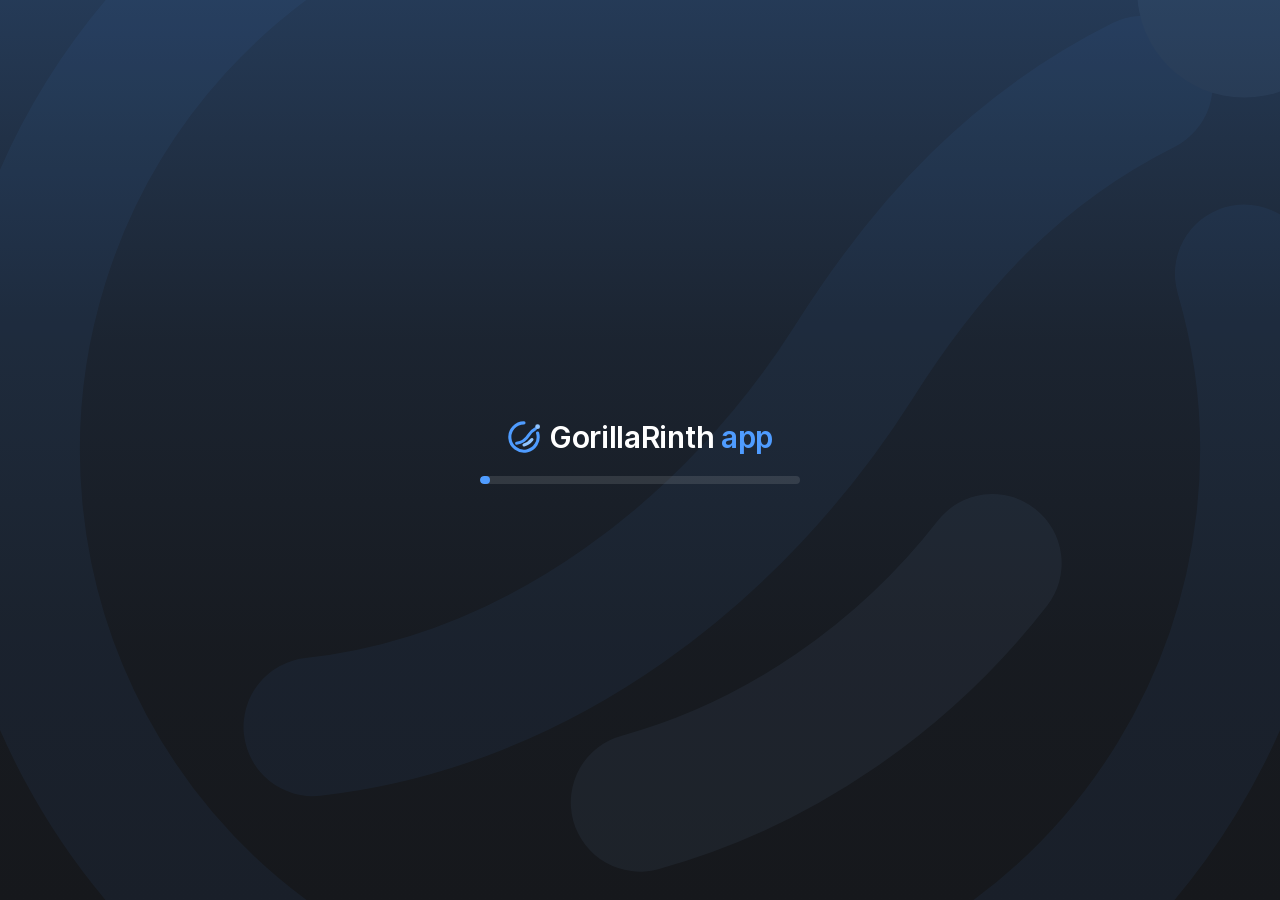
==== commit d1ee5179: "Rebrand copied renderer shell for GorillaRinth" ====
--- a/app/src/main/assets/driftrinth/index.html
+++ b/app/src/main/assets/driftrinth/index.html
@@ -4,21 +4,21 @@
 <meta charset="utf-8">
 <meta http-equiv="Content-Security-Policy" content="default-src 'none'; img-src 'self' https: http: data:; style-src 'self' 'unsafe-inline'; font-src 'self'; script-src 'self'">
 <meta name="viewport" content="width=device-width, initial-scale=1">
-<title>Driftrinth</title>
+<title>GorillaRinth</title>
 <script src="theme.js"></script>
 <link rel="stylesheet" href="style.css">
 </head>
 <body>
-<div class="splash" id="splash" role="status" aria-label="Loading Driftrinth">
+<div class="splash" id="splash" role="status" aria-label="Loading GorillaRinth">
   <svg class="splash-art" viewBox="0 0 24 24" fill="none" stroke-width="2.2" stroke-linecap="round" aria-hidden="true"><path stroke="var(--brand)" d="M12 2a10 10 0 1 0 9.6 7.2"/><path stroke="var(--brand)" d="M6.8 16.4c3.6-.4 6.7-2.8 8.6-5.8 1.2-1.9 2.6-3.4 4.6-4.4"/><path stroke="var(--brand-300)" d="M12 17.6c2.2-.6 4.2-2 5.6-3.8"/><circle cx="21.6" cy="4.7" r="1.7" fill="var(--brand-300)"/></svg>
   <div class="splash-center">
-    <div class="splash-logo"><svg viewBox="0 0 24 24" fill="none" stroke-width="2.2" stroke-linecap="round" aria-hidden="true"><path stroke="var(--brand)" d="M12 2a10 10 0 1 0 9.6 7.2"/><path stroke="var(--brand)" d="M6.8 16.4c3.6-.4 6.7-2.8 8.6-5.8 1.2-1.9 2.6-3.4 4.6-4.4"/><path stroke="var(--brand-300)" d="M12 17.6c2.2-.6 4.2-2 5.6-3.8"/><circle cx="21.6" cy="4.7" r="1.7" fill="var(--brand-300)"/></svg><span>Driftrinth <em>app</em></span></div>
+    <div class="splash-logo"><svg viewBox="0 0 24 24" fill="none" stroke-width="2.2" stroke-linecap="round" aria-hidden="true"><path stroke="var(--brand)" d="M12 2a10 10 0 1 0 9.6 7.2"/><path stroke="var(--brand)" d="M6.8 16.4c3.6-.4 6.7-2.8 8.6-5.8 1.2-1.9 2.6-3.4 4.6-4.4"/><path stroke="var(--brand-300)" d="M12 17.6c2.2-.6 4.2-2 5.6-3.8"/><circle cx="21.6" cy="4.7" r="1.7" fill="var(--brand-300)"/></svg><span>GorillaRinth <em>app</em></span></div>
     <div class="splash-bar"><i id="splash-fill"></i></div>
   </div>
 </div>
 <div class="shell">
   <header class="top">
-    <div class="brand"><svg class="mark" viewBox="0 0 24 24" fill="none" stroke-width="2.2" stroke-linecap="round" aria-hidden="true"><path stroke="var(--brand)" d="M12 2a10 10 0 1 0 9.6 7.2"/><path stroke="var(--brand)" d="M6.8 16.4c3.6-.4 6.7-2.8 8.6-5.8 1.2-1.9 2.6-3.4 4.6-4.4"/><path stroke="var(--brand-300)" d="M12 17.6c2.2-.6 4.2-2 5.6-3.8"/><circle cx="21.6" cy="4.7" r="1.7" fill="var(--brand-300)"/></svg><span>Driftrinth</span></div>
+    <div class="brand"><svg class="mark" viewBox="0 0 24 24" fill="none" stroke-width="2.2" stroke-linecap="round" aria-hidden="true"><path stroke="var(--brand)" d="M12 2a10 10 0 1 0 9.6 7.2"/><path stroke="var(--brand)" d="M6.8 16.4c3.6-.4 6.7-2.8 8.6-5.8 1.2-1.9 2.6-3.4 4.6-4.4"/><path stroke="var(--brand-300)" d="M12 17.6c2.2-.6 4.2-2 5.6-3.8"/><circle cx="21.6" cy="4.7" r="1.7" fill="var(--brand-300)"/></svg><span>GorillaRinth</span></div>
     <div class="navs">
       <button class="round" id="nav-back" aria-label="Back"></button>
       <button class="round" id="nav-fwd" aria-label="Forward"></button>
@@ -31,7 +31,7 @@
     <button class="rail-btn" data-go="discover" aria-label="Discover mods" title="Discover mods"></button>
     <button class="rail-btn" data-go="setup" aria-label="Setup" title="Setup"></button>
     <hr>
-    <button class="rail-btn game" data-go="game" aria-label="Orion Drift" title="Orion Drift"><img src="orion-icon.png" alt=""></button>
+    <button class="rail-btn game" data-go="game" aria-label="Gorilla Tag" title="Gorilla Tag"><span class="game-mark">GT</span></button>
     <hr>
     <button class="rail-btn" id="rail-add" data-upload="1" aria-label="Upload a mod" title="Upload a mod"></button>
     <div class="grow"></div>
@@ -47,7 +47,7 @@
 <dialog id="pair" aria-label="Pair headset">
   <div class="modal">
     <div class="modal-head"><h2>Pair this headset</h2><button class="round" data-close="pair" aria-label="Close" id="pair-x"></button></div>
-    <p class="muted">You only do this once. After that, Driftrinth reconnects on its own.</p>
+    <p class="muted">You only do this once. After that, GorillaRinth reconnects on its own.</p>
     <ol class="numbered">
       <li>Open Android Settings, press <b>Open</b>, then go to <b>Developer options &gt; Wireless debugging</b> and turn it on.<br><button class="btn" id="pair-open">Open Settings</button></li>
       <li>Choose <b>Pair device with pairing code</b> and keep that window beside this one.</li>
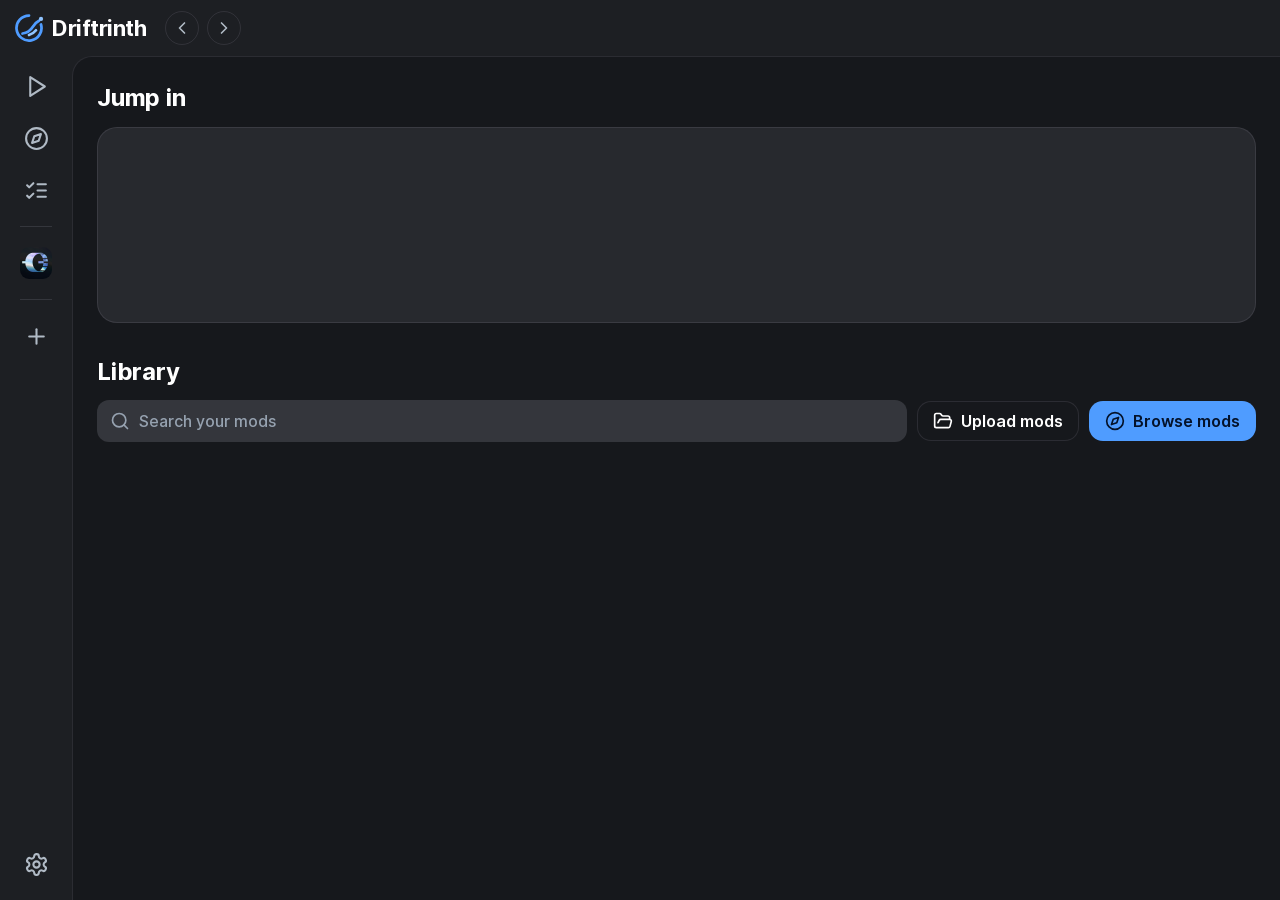
==== commit 602f9dd9: "Add original Driftrinth renderer assets" ====
--- a/app/src/main/assets/driftrinth/index.html
+++ b/app/src/main/assets/driftrinth/index.html
@@ -4,21 +4,21 @@
 <meta charset="utf-8">
 <meta http-equiv="Content-Security-Policy" content="default-src 'none'; img-src 'self' https: http: data:; style-src 'self' 'unsafe-inline'; font-src 'self'; script-src 'self'">
 <meta name="viewport" content="width=device-width, initial-scale=1">
-<title>GorillaRinth</title>
+<title>Driftrinth</title>
 <script src="theme.js"></script>
 <link rel="stylesheet" href="style.css">
 </head>
 <body>
-<div class="splash" id="splash" role="status" aria-label="Loading GorillaRinth">
+<div class="splash" id="splash" role="status" aria-label="Loading Driftrinth">
   <svg class="splash-art" viewBox="0 0 24 24" fill="none" stroke-width="2.2" stroke-linecap="round" aria-hidden="true"><path stroke="var(--brand)" d="M12 2a10 10 0 1 0 9.6 7.2"/><path stroke="var(--brand)" d="M6.8 16.4c3.6-.4 6.7-2.8 8.6-5.8 1.2-1.9 2.6-3.4 4.6-4.4"/><path stroke="var(--brand-300)" d="M12 17.6c2.2-.6 4.2-2 5.6-3.8"/><circle cx="21.6" cy="4.7" r="1.7" fill="var(--brand-300)"/></svg>
   <div class="splash-center">
-    <div class="splash-logo"><svg viewBox="0 0 24 24" fill="none" stroke-width="2.2" stroke-linecap="round" aria-hidden="true"><path stroke="var(--brand)" d="M12 2a10 10 0 1 0 9.6 7.2"/><path stroke="var(--brand)" d="M6.8 16.4c3.6-.4 6.7-2.8 8.6-5.8 1.2-1.9 2.6-3.4 4.6-4.4"/><path stroke="var(--brand-300)" d="M12 17.6c2.2-.6 4.2-2 5.6-3.8"/><circle cx="21.6" cy="4.7" r="1.7" fill="var(--brand-300)"/></svg><span>GorillaRinth <em>app</em></span></div>
+    <div class="splash-logo"><svg viewBox="0 0 24 24" fill="none" stroke-width="2.2" stroke-linecap="round" aria-hidden="true"><path stroke="var(--brand)" d="M12 2a10 10 0 1 0 9.6 7.2"/><path stroke="var(--brand)" d="M6.8 16.4c3.6-.4 6.7-2.8 8.6-5.8 1.2-1.9 2.6-3.4 4.6-4.4"/><path stroke="var(--brand-300)" d="M12 17.6c2.2-.6 4.2-2 5.6-3.8"/><circle cx="21.6" cy="4.7" r="1.7" fill="var(--brand-300)"/></svg><span>Driftrinth <em>app</em></span></div>
     <div class="splash-bar"><i id="splash-fill"></i></div>
   </div>
 </div>
 <div class="shell">
   <header class="top">
-    <div class="brand"><svg class="mark" viewBox="0 0 24 24" fill="none" stroke-width="2.2" stroke-linecap="round" aria-hidden="true"><path stroke="var(--brand)" d="M12 2a10 10 0 1 0 9.6 7.2"/><path stroke="var(--brand)" d="M6.8 16.4c3.6-.4 6.7-2.8 8.6-5.8 1.2-1.9 2.6-3.4 4.6-4.4"/><path stroke="var(--brand-300)" d="M12 17.6c2.2-.6 4.2-2 5.6-3.8"/><circle cx="21.6" cy="4.7" r="1.7" fill="var(--brand-300)"/></svg><span>GorillaRinth</span></div>
+    <div class="brand"><svg class="mark" viewBox="0 0 24 24" fill="none" stroke-width="2.2" stroke-linecap="round" aria-hidden="true"><path stroke="var(--brand)" d="M12 2a10 10 0 1 0 9.6 7.2"/><path stroke="var(--brand)" d="M6.8 16.4c3.6-.4 6.7-2.8 8.6-5.8 1.2-1.9 2.6-3.4 4.6-4.4"/><path stroke="var(--brand-300)" d="M12 17.6c2.2-.6 4.2-2 5.6-3.8"/><circle cx="21.6" cy="4.7" r="1.7" fill="var(--brand-300)"/></svg><span>Driftrinth</span></div>
     <div class="navs">
       <button class="round" id="nav-back" aria-label="Back"></button>
       <button class="round" id="nav-fwd" aria-label="Forward"></button>
@@ -31,7 +31,7 @@
     <button class="rail-btn" data-go="discover" aria-label="Discover mods" title="Discover mods"></button>
     <button class="rail-btn" data-go="setup" aria-label="Setup" title="Setup"></button>
     <hr>
-    <button class="rail-btn game" data-go="game" aria-label="Gorilla Tag" title="Gorilla Tag"><span class="game-mark">GT</span></button>
+    <button class="rail-btn game" data-go="game" aria-label="Orion Drift" title="Orion Drift"><img src="orion-icon.png" alt=""></button>
     <hr>
     <button class="rail-btn" id="rail-add" data-upload="1" aria-label="Upload a mod" title="Upload a mod"></button>
     <div class="grow"></div>
@@ -47,7 +47,7 @@
 <dialog id="pair" aria-label="Pair headset">
   <div class="modal">
     <div class="modal-head"><h2>Pair this headset</h2><button class="round" data-close="pair" aria-label="Close" id="pair-x"></button></div>
-    <p class="muted">You only do this once. After that, GorillaRinth reconnects on its own.</p>
+    <p class="muted">You only do this once. After that, Driftrinth reconnects on its own.</p>
     <ol class="numbered">
       <li>Open Android Settings, press <b>Open</b>, then go to <b>Developer options &gt; Wireless debugging</b> and turn it on.<br><button class="btn" id="pair-open">Open Settings</button></li>
       <li>Choose <b>Pair device with pairing code</b> and keep that window beside this one.</li>
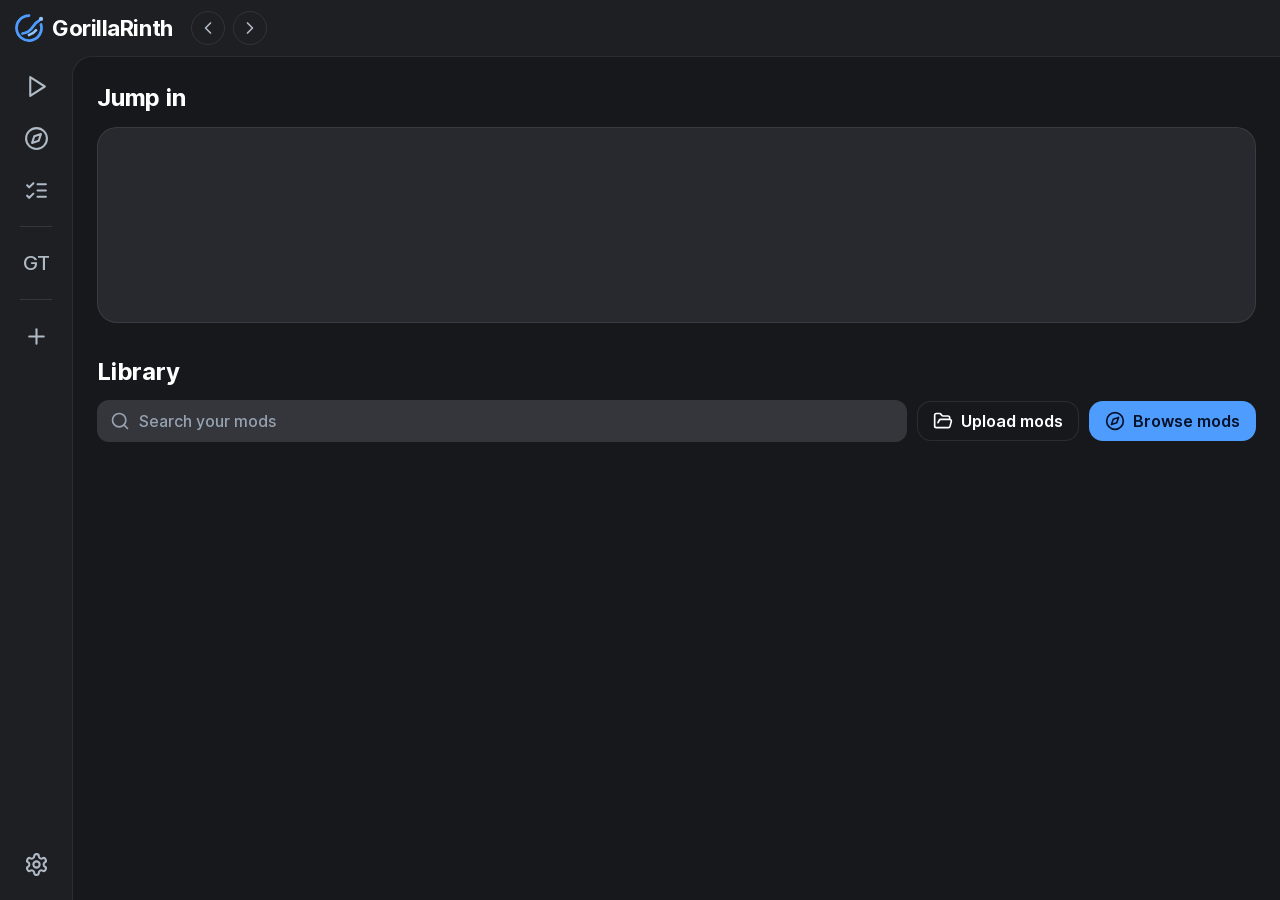
==== commit 638f23c0: "Rebrand copied renderer shell for GorillaRinth" ====
--- a/app/src/main/assets/driftrinth/index.html
+++ b/app/src/main/assets/driftrinth/index.html
@@ -4,21 +4,21 @@
 <meta charset="utf-8">
 <meta http-equiv="Content-Security-Policy" content="default-src 'none'; img-src 'self' https: http: data:; style-src 'self' 'unsafe-inline'; font-src 'self'; script-src 'self'">
 <meta name="viewport" content="width=device-width, initial-scale=1">
-<title>Driftrinth</title>
+<title>GorillaRinth</title>
 <script src="theme.js"></script>
 <link rel="stylesheet" href="style.css">
 </head>
 <body>
-<div class="splash" id="splash" role="status" aria-label="Loading Driftrinth">
+<div class="splash" id="splash" role="status" aria-label="Loading GorillaRinth">
   <svg class="splash-art" viewBox="0 0 24 24" fill="none" stroke-width="2.2" stroke-linecap="round" aria-hidden="true"><path stroke="var(--brand)" d="M12 2a10 10 0 1 0 9.6 7.2"/><path stroke="var(--brand)" d="M6.8 16.4c3.6-.4 6.7-2.8 8.6-5.8 1.2-1.9 2.6-3.4 4.6-4.4"/><path stroke="var(--brand-300)" d="M12 17.6c2.2-.6 4.2-2 5.6-3.8"/><circle cx="21.6" cy="4.7" r="1.7" fill="var(--brand-300)"/></svg>
   <div class="splash-center">
-    <div class="splash-logo"><svg viewBox="0 0 24 24" fill="none" stroke-width="2.2" stroke-linecap="round" aria-hidden="true"><path stroke="var(--brand)" d="M12 2a10 10 0 1 0 9.6 7.2"/><path stroke="var(--brand)" d="M6.8 16.4c3.6-.4 6.7-2.8 8.6-5.8 1.2-1.9 2.6-3.4 4.6-4.4"/><path stroke="var(--brand-300)" d="M12 17.6c2.2-.6 4.2-2 5.6-3.8"/><circle cx="21.6" cy="4.7" r="1.7" fill="var(--brand-300)"/></svg><span>Driftrinth <em>app</em></span></div>
+    <div class="splash-logo"><svg viewBox="0 0 24 24" fill="none" stroke-width="2.2" stroke-linecap="round" aria-hidden="true"><path stroke="var(--brand)" d="M12 2a10 10 0 1 0 9.6 7.2"/><path stroke="var(--brand)" d="M6.8 16.4c3.6-.4 6.7-2.8 8.6-5.8 1.2-1.9 2.6-3.4 4.6-4.4"/><path stroke="var(--brand-300)" d="M12 17.6c2.2-.6 4.2-2 5.6-3.8"/><circle cx="21.6" cy="4.7" r="1.7" fill="var(--brand-300)"/></svg><span>GorillaRinth <em>app</em></span></div>
     <div class="splash-bar"><i id="splash-fill"></i></div>
   </div>
 </div>
 <div class="shell">
   <header class="top">
-    <div class="brand"><svg class="mark" viewBox="0 0 24 24" fill="none" stroke-width="2.2" stroke-linecap="round" aria-hidden="true"><path stroke="var(--brand)" d="M12 2a10 10 0 1 0 9.6 7.2"/><path stroke="var(--brand)" d="M6.8 16.4c3.6-.4 6.7-2.8 8.6-5.8 1.2-1.9 2.6-3.4 4.6-4.4"/><path stroke="var(--brand-300)" d="M12 17.6c2.2-.6 4.2-2 5.6-3.8"/><circle cx="21.6" cy="4.7" r="1.7" fill="var(--brand-300)"/></svg><span>Driftrinth</span></div>
+    <div class="brand"><svg class="mark" viewBox="0 0 24 24" fill="none" stroke-width="2.2" stroke-linecap="round" aria-hidden="true"><path stroke="var(--brand)" d="M12 2a10 10 0 1 0 9.6 7.2"/><path stroke="var(--brand)" d="M6.8 16.4c3.6-.4 6.7-2.8 8.6-5.8 1.2-1.9 2.6-3.4 4.6-4.4"/><path stroke="var(--brand-300)" d="M12 17.6c2.2-.6 4.2-2 5.6-3.8"/><circle cx="21.6" cy="4.7" r="1.7" fill="var(--brand-300)"/></svg><span>GorillaRinth</span></div>
     <div class="navs">
       <button class="round" id="nav-back" aria-label="Back"></button>
       <button class="round" id="nav-fwd" aria-label="Forward"></button>
@@ -31,7 +31,7 @@
     <button class="rail-btn" data-go="discover" aria-label="Discover mods" title="Discover mods"></button>
     <button class="rail-btn" data-go="setup" aria-label="Setup" title="Setup"></button>
     <hr>
-    <button class="rail-btn game" data-go="game" aria-label="Orion Drift" title="Orion Drift"><img src="orion-icon.png" alt=""></button>
+    <button class="rail-btn game" data-go="game" aria-label="Gorilla Tag" title="Gorilla Tag"><span class="game-mark">GT</span></button>
     <hr>
     <button class="rail-btn" id="rail-add" data-upload="1" aria-label="Upload a mod" title="Upload a mod"></button>
     <div class="grow"></div>
@@ -47,7 +47,7 @@
 <dialog id="pair" aria-label="Pair headset">
   <div class="modal">
     <div class="modal-head"><h2>Pair this headset</h2><button class="round" data-close="pair" aria-label="Close" id="pair-x"></button></div>
-    <p class="muted">You only do this once. After that, Driftrinth reconnects on its own.</p>
+    <p class="muted">You only do this once. After that, GorillaRinth reconnects on its own.</p>
     <ol class="numbered">
       <li>Open Android Settings, press <b>Open</b>, then go to <b>Developer options &gt; Wireless debugging</b> and turn it on.<br><button class="btn" id="pair-open">Open Settings</button></li>
       <li>Choose <b>Pair device with pairing code</b> and keep that window beside this one.</li>
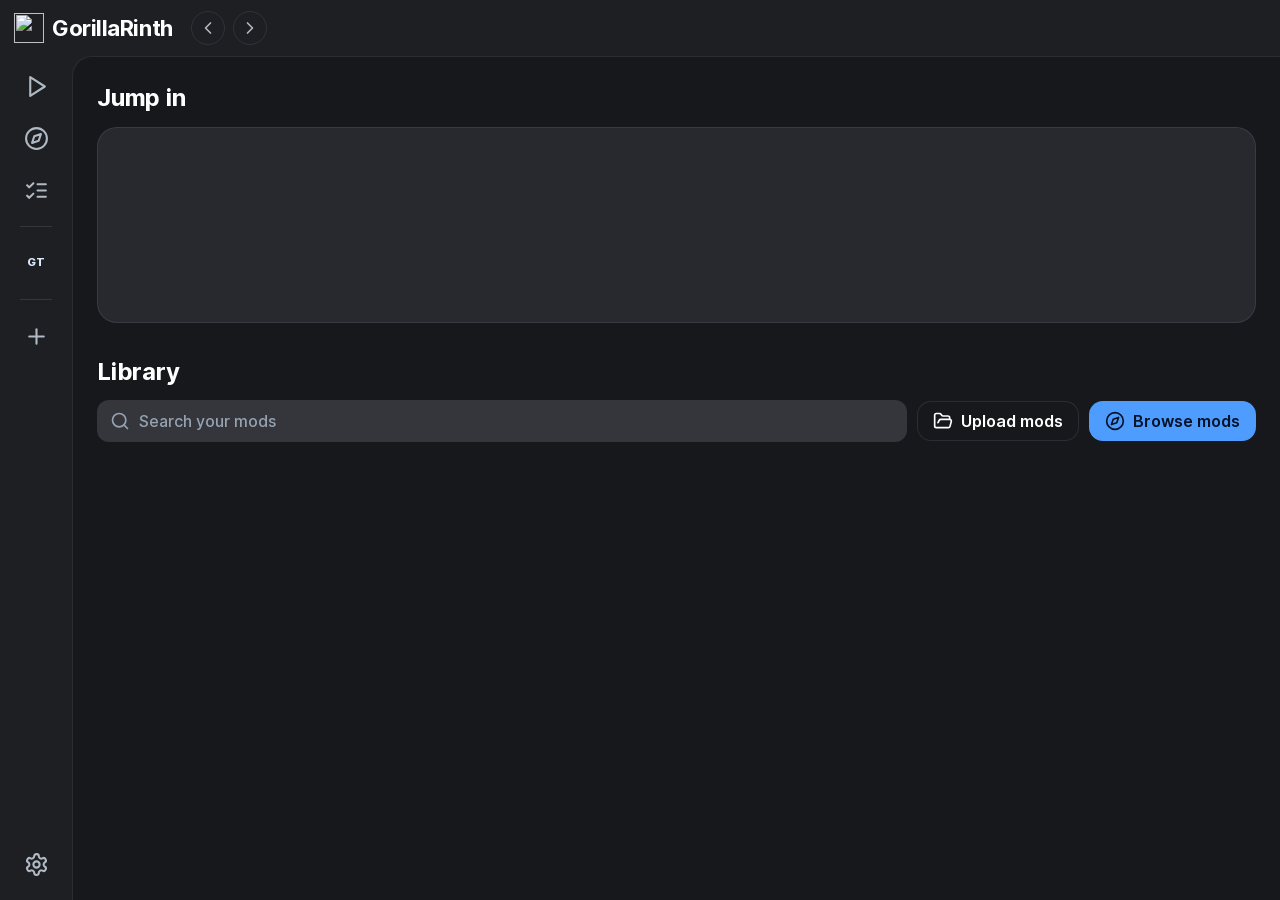
==== commit 07007adc: "Remove legacy branding and update GorillaRinth settings" ====
--- a/app/src/main/assets/driftrinth/index.html
+++ b/app/src/main/assets/driftrinth/index.html
@@ -10,15 +10,15 @@
 </head>
 <body>
 <div class="splash" id="splash" role="status" aria-label="Loading GorillaRinth">
-  <svg class="splash-art" viewBox="0 0 24 24" fill="none" stroke-width="2.2" stroke-linecap="round" aria-hidden="true"><path stroke="var(--brand)" d="M12 2a10 10 0 1 0 9.6 7.2"/><path stroke="var(--brand)" d="M6.8 16.4c3.6-.4 6.7-2.8 8.6-5.8 1.2-1.9 2.6-3.4 4.6-4.4"/><path stroke="var(--brand-300)" d="M12 17.6c2.2-.6 4.2-2 5.6-3.8"/><circle cx="21.6" cy="4.7" r="1.7" fill="var(--brand-300)"/></svg>
+  <img class="splash-art" src="download.png" alt="" aria-hidden="true">
   <div class="splash-center">
-    <div class="splash-logo"><svg viewBox="0 0 24 24" fill="none" stroke-width="2.2" stroke-linecap="round" aria-hidden="true"><path stroke="var(--brand)" d="M12 2a10 10 0 1 0 9.6 7.2"/><path stroke="var(--brand)" d="M6.8 16.4c3.6-.4 6.7-2.8 8.6-5.8 1.2-1.9 2.6-3.4 4.6-4.4"/><path stroke="var(--brand-300)" d="M12 17.6c2.2-.6 4.2-2 5.6-3.8"/><circle cx="21.6" cy="4.7" r="1.7" fill="var(--brand-300)"/></svg><span>GorillaRinth <em>app</em></span></div>
+    <div class="splash-logo"><img src="download.png" alt=""><span>GorillaRinth <em>app</em></span></div>
     <div class="splash-bar"><i id="splash-fill"></i></div>
   </div>
 </div>
 <div class="shell">
   <header class="top">
-    <div class="brand"><svg class="mark" viewBox="0 0 24 24" fill="none" stroke-width="2.2" stroke-linecap="round" aria-hidden="true"><path stroke="var(--brand)" d="M12 2a10 10 0 1 0 9.6 7.2"/><path stroke="var(--brand)" d="M6.8 16.4c3.6-.4 6.7-2.8 8.6-5.8 1.2-1.9 2.6-3.4 4.6-4.4"/><path stroke="var(--brand-300)" d="M12 17.6c2.2-.6 4.2-2 5.6-3.8"/><circle cx="21.6" cy="4.7" r="1.7" fill="var(--brand-300)"/></svg><span>GorillaRinth</span></div>
+    <div class="brand"><img class="mark" src="download.png" alt=""><span>GorillaRinth</span></div>
     <div class="navs">
       <button class="round" id="nav-back" aria-label="Back"></button>
       <button class="round" id="nav-fwd" aria-label="Forward"></button>
@@ -97,7 +97,6 @@
       <button class="side" data-stab="game" id="st-game"></button>
       <button class="side" data-stab="appearance" id="st-appearance"></button>
       <button class="side" data-stab="about" id="st-about"></button>
-      <button class="side" data-stab="credits" id="st-credits"></button>
     </aside>
     <div class="settings-body">
       <button class="round close" data-close="settings" aria-label="Close" id="set-x"></button>
--- a/app/src/main/assets/driftrinth/style.css
+++ b/app/src/main/assets/driftrinth/style.css
@@ -153,7 +153,7 @@
 .ic svg { width: 58%; height: 58%; stroke-width: 1.6; }
 
 .jump { position: relative; display: flex; align-items: center; gap: 20px; padding: 20px; min-height: 196px; overflow: hidden; }
-.jump .art { position: absolute; inset: 0 0 0 auto; width: min(58%, 640px); background: url(orion-banner.jpg) center / cover; -webkit-mask-image: linear-gradient(to right, transparent, #000 34%); mask-image: linear-gradient(to right, transparent, #000 34%); }
+.jump .art { position: absolute; inset: 0 0 0 auto; width: min(58%, 640px); background: linear-gradient(135deg, #23364d, #17212d); -webkit-mask-image: linear-gradient(to right, transparent, #000 34%); mask-image: linear-gradient(to right, transparent, #000 34%); }
 .jump > :not(.art) { position: relative; }
 .jump .ic { width: 156px; height: 156px; border-radius: 22px; }
 /* Play sits at the bottom of a fixed-height column, so the text above it can never move it. */
@@ -470,3 +470,6 @@
   .jump .art { display: none; }
   .settings { grid-template-columns: 160px 1fr; }
 }
+
+.game-glyph{display:grid;place-items:center;font-weight:800;letter-spacing:-2px;color:#dceaff;background:linear-gradient(145deg,#315b8b,#1b2b40);border-radius:14px;}
+.rail-btn.game .game-mark{font-size:11px;font-weight:800;color:#dceaff;}
